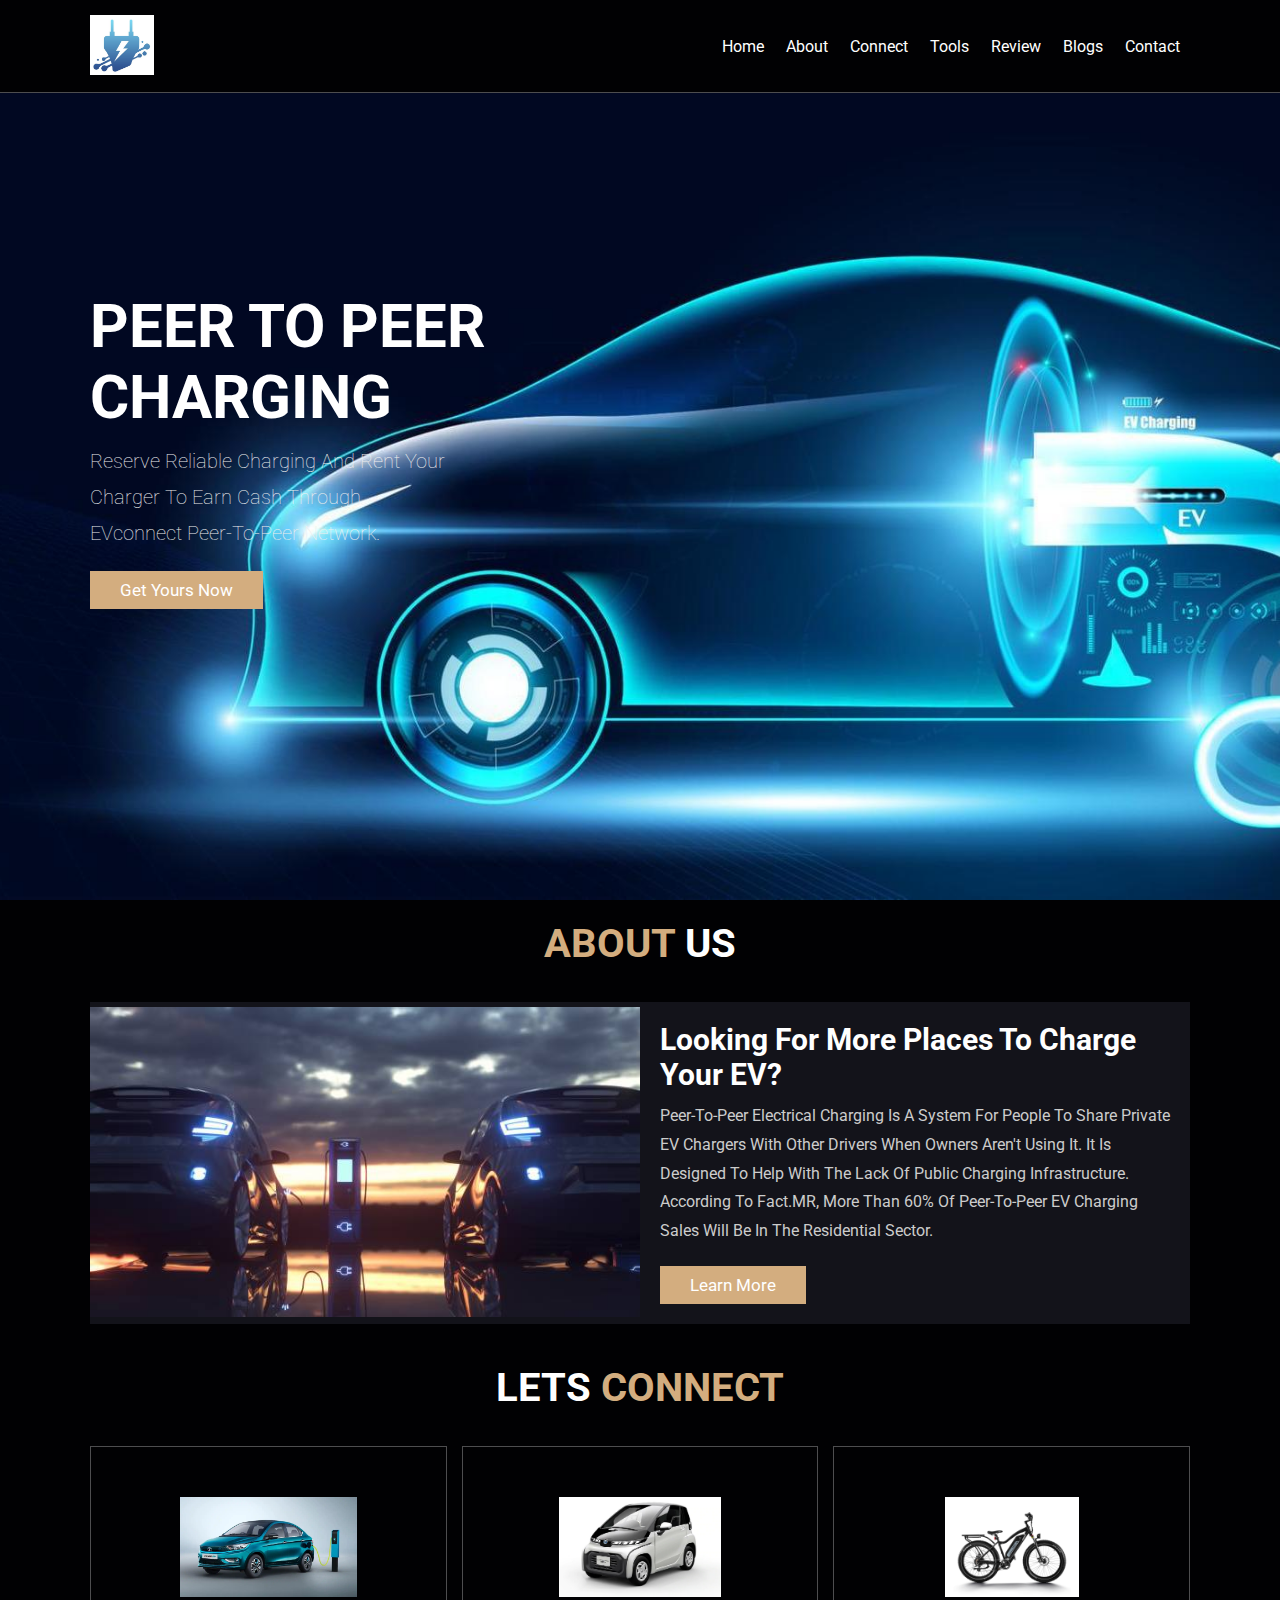
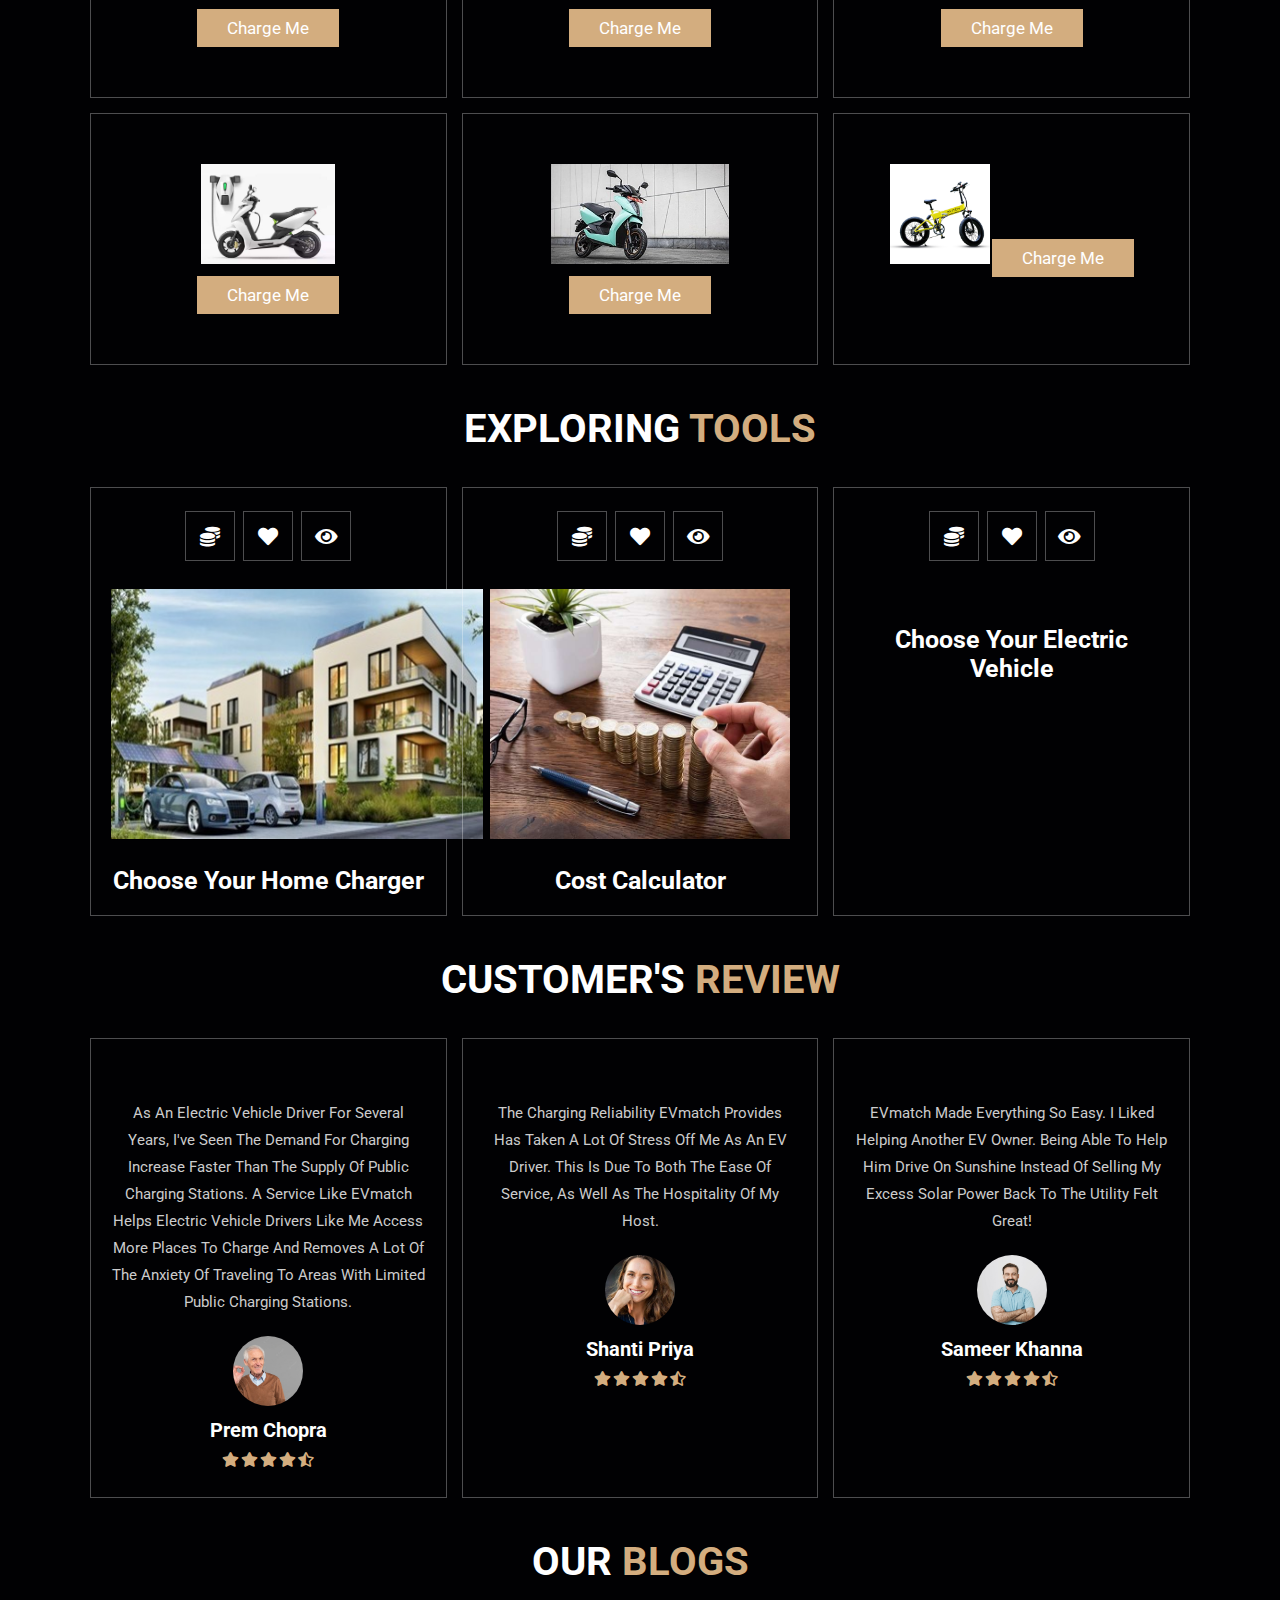
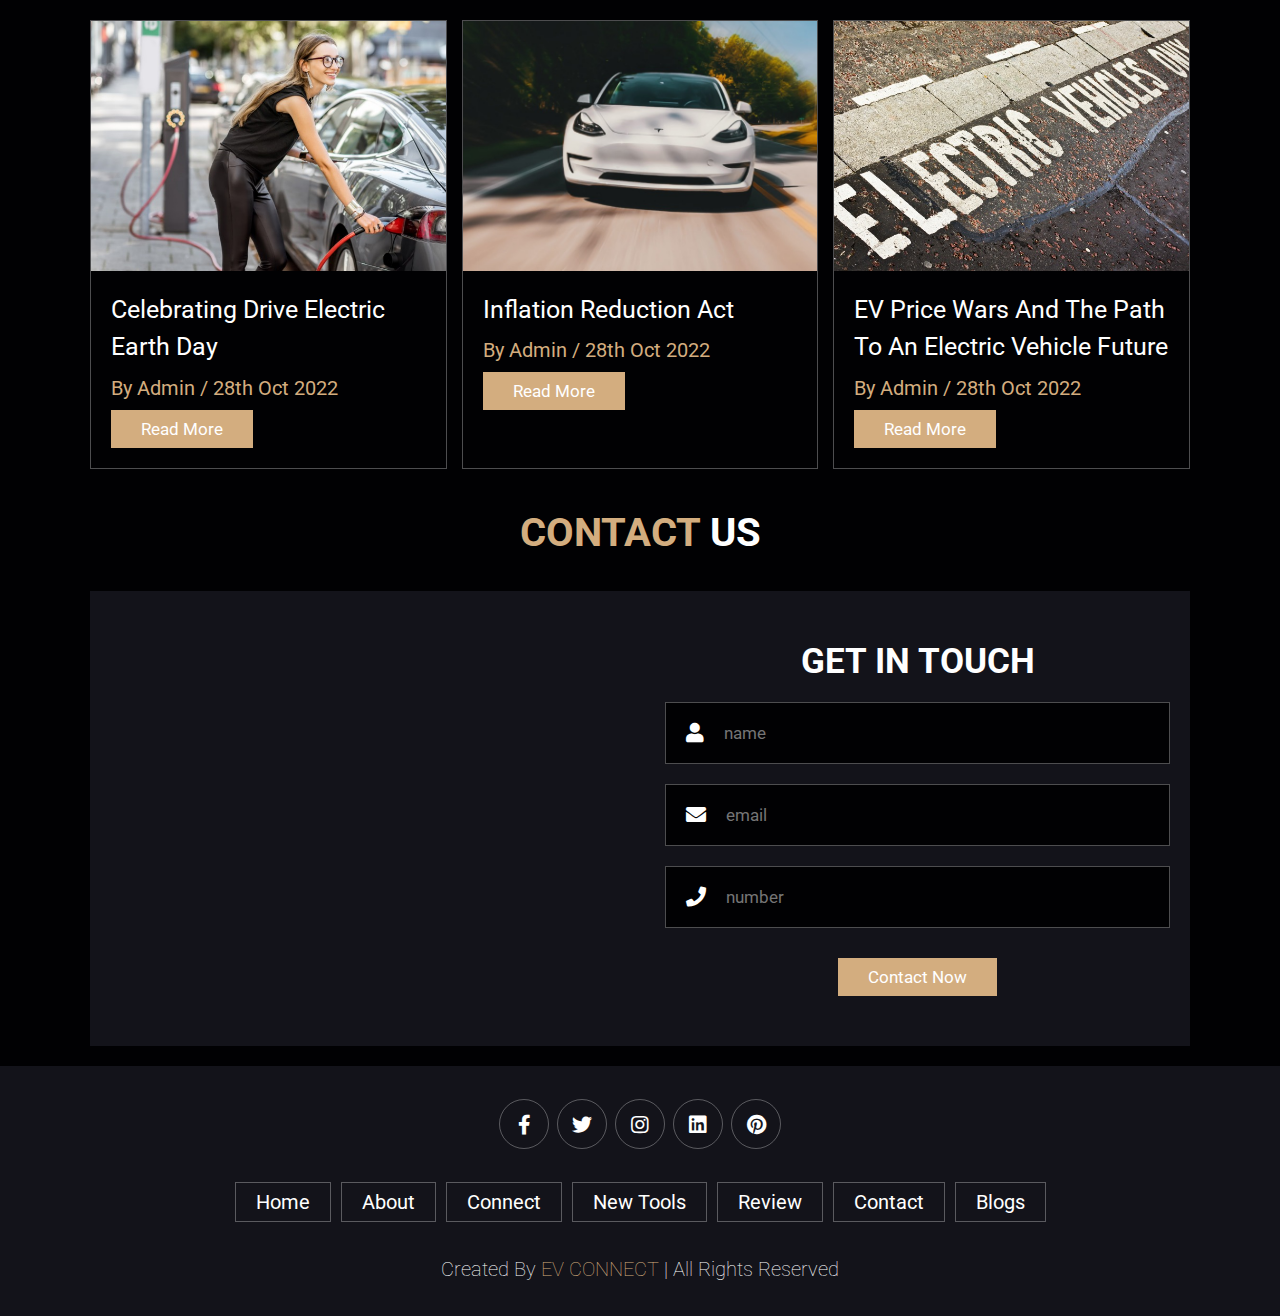
==== index.html @ 40c4257d "Add files via upload" ====
<!DOCTYPE html>
<html lang="en">
<head>
    <meta charset="UTF-8">
    <meta http-equiv="X-UA-Compatible" content="IE=edge">
    <meta name="viewport" content="width=device-width, initial-scale=1.0">
    <title>A website on EV</title>

    <!-- font awesome cdn link  -->
    <link rel="stylesheet" href="https://cdnjs.cloudflare.com/ajax/libs/font-awesome/5.15.4/css/all.min.css">

    <!-- custom css file link  -->
    <link rel="stylesheet" href="./hello.css">

</head>
<body>
    
<!-- header section starts  -->

<header class="header">

    <a href="#" class="logo">
        <img src="./photoeee/loogo.png" alt="">
    </a>

    <nav class="navbar">
        <a href="#home">home</a>
        <a href="#about">about</a>
        <a href="#connect">connect</a>
        <a href="#tools">tools</a>
        <a href="#review">review</a>
        <a href="#blogs">blogs</a>
        <a href="#contact">contact</a>
        
    </nav>

    <!--<div class="icons">
        <div class="fas fa-search" id="search-btn"></div>
        <div class="fas fa-coins" id="cart-btn"></div>
        <div class="fas fa-bars" id="menu-btn"></div>
    </div>-->

    <div class="search-form">
        <input type="search" id="search-box" placeholder="search here...">
        <label for="search-box" class="fas fa-search"></label>
    </div>

    <div class="cart-items-container">
        <div class="cart-item">
            <span class="fas fa-times"></span>
            <img src="./photoeee/bitc.jpeg" alt="">
            <div class="content">
                <h3>bitcoin</h3>
                
            </div>
        </div>
        <div class="cart-item">
            <span class="fas fa-times"></span>
            <img src="./photoeee/eth.jpg" alt="">
            <div class="content">
                <h3>ethereum</h3>
               
            </div>
        </div>
        
        <a href="#" class="btn">checkout now</a>
    </div>

</header>

<!-- header section ends -->

<!-- home section starts  -->

<section class="home" id="home">

    <div class="content">
        <h3>Peer to Peer Charging</h3>
        <p>Reserve reliable charging and rent your <br> charger to earn cash through </br> EVconnect peer-to-peer network. </p>
        <a href="#" class="btn">get yours now</a>
    </div>

</section>

<!-- home section ends -->

<!-- about section starts  -->

<section class="about" id="about">

    <h1 class="heading"> <span>about</span> us </h1>

    <div class="row">

        <div class="image">
            <img src="./photoeee/RRSS.jpg" alt="">
        </div>

        <div class="content">
            <h3>Looking for more places to charge your EV? </h3>
            <p>Peer-to-peer electrical charging is a system for people to share private EV chargers with other drivers when owners aren't using it. It is designed to help with the lack of public charging infrastructure. According to Fact.MR, more than 60% of peer-to-peer EV charging sales will be in the residential sector.</p>
            <a href="#" class="btn">learn more</a>
        </div>

    </div>

</section>

<!-- about section ends -->

<!-- menu section starts  -->

<section class="menu" id="menu">

    <h1 class="heading"> lets <span>connect</span> </h1>

    <div class="box-container">

        <div class="box">
            <img src="./photoeee/carr1.jpeg" alt="">
            
            <!--target = "_blank"-->
            <a href="https://goo.gl/maps/BKyL1pz9W5QGH9pNA" target = "_blank" class="btn">Charge Me</a>
        </div>

        <div class="box">
            <img src="./photoeee/carr2.jpeg" alt="">
            
           
            <a href="https://goo.gl/maps/BKyL1pz9W5QGH9pNA" target = "_blank" class="btn">Charge Me</a>
        </div>

        <div class="box">
            <img src="./photoeee/evcyc.jpeg"  alt="">
            
            
            <a href="https://goo.gl/maps/BKyL1pz9W5QGH9pNA" target = "_blank" class="btn">Charge Me</a>
        </div>

        <div class="box">
            <img src="./photoeee/scoo1.jpeg" alt="">
            
            
            <a href="https://goo.gl/maps/BKyL1pz9W5QGH9pNA" target = "_blank" class="btn">Charge Me</a>
        </div>

        <div class="box">
            <img src="./photoeee/scoo2.jpeg" alt="">
            
            
            <a href="https://goo.gl/maps/BKyL1pz9W5QGH9pNA" target = "_blank" class="btn">Charge Me</a>
        </div>

        <div class="box">
            <img src="./photoeee/cyc2.jpeg" alt="">
            
            
            <a href="https://goo.gl/maps/BKyL1pz9W5QGH9pNA" target = "_blank" class="btn">Charge Me</a>
        </div>

    </div>

</section>

<!-- menu section ends -->

<section class="products" id="products">

    <h1 class="heading"> Exploring <span>Tools</span> </h1>

    <div class="box-container">

        <div class="box">
            <div class="icons">
                <a href="#" class="fas fa-coins"></a>
                <a href="#" class="fas fa-heart"></a>
                <a href="#" class="fas fa-eye"></a>
            </div>
            <div class="image">
                <img src="./photoeee/hou2.jpeg" alt="">
            </div>
            <div class="content">
                <h3>Choose your home charger</h3>
                
               
            </div>
        </div>

        <div class="box">
            <div class="icons">
                <a href="#" class="fas fa-coins"></a>
                <a href="#" class="fas fa-heart"></a>
                <a href="#" class="fas fa-eye"></a>
            </div>
            <div class="image">
                <img src="./photoeee/pp2.jpeg" alt="">
            </div>
            <div class="content">
                <h3>Cost Calculator</h3>
                
               
            </div>
        </div>

        <div class="box">
            <div class="icons">
                <a href="#" class="fas fa-coins"></a>
                <a href="#" class="fas fa-heart"></a>
                <a href="https://ev-database.org/#sort:path~type~order=.rank~number~desc|range-slider-range:prev~next=0~1200|range-slider-acceleration:prev~next=2~23|range-slider-topspeed:prev~next=110~350|range-slider-battery:prev~next=10~200|range-slider-towweight:prev~next=0~2500|range-slider-fastcharge:prev~next=0~1500|paging:currentPage=0|paging:number=9" target="_blank" class="fas fa-eye"></a>
            </div>
            <div class="image">
                <img src="./photoeee/cc.jpg" alt="">
            </div>
            <div class="content">
                <h3>Choose your Electric Vehicle</h3>
                
               
            </div>
        </div>

    </div>

</section>

<!-- review section starts  -->

<section class="review" id="review">

    <h1 class="heading"> customer's <span>review</span> </h1>

    <div class="box-container">

        <div class="box">
            <img src="./photoeee/quote-img.png" alt="" class="quote">
            <p>As an electric vehicle driver for several years, I've seen the demand for charging increase faster than the supply of public charging stations. A service like EVmatch helps electric vehicle drivers like me access more places to charge and removes a lot of the anxiety of traveling to areas with limited public charging stations.</p>
            <img src="./photoeee/old.jpeg" class="user" alt="">
            <h3>Prem Chopra</h3>
            <div class="stars">
                <i class="fas fa-star"></i>
                <i class="fas fa-star"></i>
                <i class="fas fa-star"></i>
                <i class="fas fa-star"></i>
                <i class="fas fa-star-half-alt"></i>
            </div>
        </div>

        <div class="box">
            <img src="./photoeee/quote-img.png" alt="" class="quote">
            <p>The charging reliability EVmatch provides has taken a lot of stress off me as an EV driver. This is due to both the ease of service, as well as the hospitality of my host.</p>
            <img src="./photoeee/woman.jpeg" class="user" alt="">
            <h3>Shanti Priya</h3>
            <div class="stars">
                <i class="fas fa-star"></i>
                <i class="fas fa-star"></i>
                <i class="fas fa-star"></i>
                <i class="fas fa-star"></i>
                <i class="fas fa-star-half-alt"></i>
            </div>
        </div>
        
        <div class="box">
            <img src="./photoeee/quote-img.png" alt="" class="quote">
            <p>EVmatch made everything so easy. I liked helping another EV owner. Being able to help him drive on sunshine instead of selling my excess solar power back to the utility felt great!</p>
            <img src="./photoeee/man.jpeg" class="user" alt="">
            <h3>Sameer Khanna</h3>
            <div class="stars">
                <i class="fas fa-star"></i>
                <i class="fas fa-star"></i>
                <i class="fas fa-star"></i>
                <i class="fas fa-star"></i>
                <i class="fas fa-star-half-alt"></i>
            </div>
        </div>

    </div>

</section>

<!-- review section ends -->

<!-- blogs section starts  -->

<section class="blogs" id="blogs">

    <h1 class="heading"> our <span>blogs</span> </h1>

    <div class="box-container">

        <div class="box">
            <div class="image">
                <img src="./photoeee/dd.jpeg" alt="">
            </div>
            <div class="content">
                <a href="#" class="title">Celebrating Drive Electric Earth Day</a>
                <span>by admin / 28th Oct 2022</span>
               
                <a href="" target="_blank" class="btn">read more</a>
            </div>
        </div>

        <div class="box">
            <div class="image">
                <img src="./photoeee/carr3.jpeg" alt="">
            </div>
            <div class="content">
                <a href="#" class="title">Inflation Reduction Act</a>
                <span>by admin / 28th Oct 2022</span>
                
                <a href="#" class="btn">read more</a>
            </div>
        </div>

        <div class="box">
            <div class="image">
                <img src="./photoeee/ry.jpeg" alt="">
            </div>
            <div class="content">
                <a href="#" class="title">EV Price Wars and the Path to an Electric Vehicle Future</a>
                <span>by admin / 28th Oct 2022</span>
                
                <a href="https://www.fleeteurope.com/en/new-energies/europe/features/ev-price-war-china-winning-europe-and-us-losing?a=FJA05&t%5B0%5D=JATO%20Dynamics&t%5B1%5D=EVs&curl=1" target="_blank"  class="btn">read more</a>
            </div>
        </div>

    </div>

</section>

<!-- blogs section ends -->

<!-- contact section starts  -->

<section class="contact" id="contact">

    <h1 class="heading"> <span>contact</span> us </h1>

    <div class="row">

        <iframe class="map" src="https://www.google.com/maps/embed?pb=!1m18!1m12!1m3!1d30153.788252261566!2d72.82321484621745!3d19.141690214227783!2m3!1f0!2f0!3f0!3m2!1i1024!2i768!4f13.1!3m3!1m2!1s0x3be7b63aceef0c69%3A0x2aa80cf2287dfa3b!2sJogeshwari%20West%2C%20Mumbai%2C%20Maharashtra%20400047!5e0!3m2!1sen!2sin!4v1629452077891!5m2!1sen!2sin" allowfullscreen="" loading="lazy"></iframe>

        <form action="https://formspree.io/f/xoqbbqvn" method="POST">
            <h3>get in touch</h3>
            <div class="inputBox">
                <span class="fas fa-user"></span>
                <input type="text" name="name" placeholder="name">
            </div>
            <div class="inputBox">
                <span class="fas fa-envelope"></span>
                <input type="email" name="email" placeholder="email">
            </div>
            <div class="inputBox">
                <span class="fas fa-phone"></span>
                <input type="number" name="number" placeholder="number">
            </div>
            <input type="submit" value="contact now" class="btn">
        </form>

    </div>

</section>

<!-- contact section ends -->



<!-- footer section starts  -->

<section class="footer">

    <div class="share">
        <a href="#" class="fab fa-facebook-f"></a>
        <a href="#" class="fab fa-twitter"></a>
        <a href="#" class="fab fa-instagram"></a>
        <a href="#" class="fab fa-linkedin"></a>
        <a href="#" class="fab fa-pinterest"></a>
    </div>

    <div class="links">
        <a href="#">home</a>
        <a href="#">about</a>
        <a href="#">connect</a>
        <a href="#">new tools</a>
        <a href="#">review</a>
        <a href="#">contact</a>
        <a href="#">blogs</a>
    </div>

    <div class="credit">created by <span>EV CONNECT</span> | all rights reserved</div>

</section>

<!-- footer section ends -->

















<!-- custom js file link  -->
<script src="./script.js"></script>

</body>
</html>
---- hello.css ----
@import url('https://fonts.googleapis.com/css2?family=Roboto:wght@100;300;400;500;700&display=swap');

:root{
    --main-color:#d3ad7f;
    --black:#13131a;
    --bg:#010103;
    --border:.1rem solid rgba(255,255,255,.3);
}

*{
    font-family: 'Roboto', sans-serif;
    margin:0; padding:0;
    box-sizing: border-box;
    outline: none; border:none;
    text-decoration: none;
    text-transform: capitalize;
    transition: .2s linear;
}

html{
    font-size: 62.5%;
    overflow-x: hidden;
    scroll-padding-top: 9rem;
    scroll-behavior: smooth;
}

html::-webkit-scrollbar{
    width: .8rem;
}

html::-webkit-scrollbar-track{
    background: transparent;
}

html::-webkit-scrollbar-thumb{
    background: #fff;
    border-radius: 5rem;
}

body{
    background: var(--bg);
}

section{
    padding:2rem 7%;
}

.heading{
    text-align: center;
    color:#fff;
    text-transform: uppercase;
    padding-bottom: 3.5rem;
    font-size: 4rem;
}

.heading span{
    color:var(--main-color);
    text-transform: uppercase;
}

.btn{
    margin-top: 1rem;
    display: inline-block;
    padding:.9rem 3rem;
    font-size: 1.7rem;
    color:#fff;
    background: var(--main-color);
    cursor: pointer;
}

.btn:hover{
    letter-spacing: .2rem;
}

.header{
    background: var(--bg);
    display: flex;
    align-items: center;
    justify-content: space-between;
    padding:1.5rem 7%;
    border-bottom: var(--border);
    position: fixed;
    top:0; left: 0; right: 0;
    z-index: 1000;
}

.header .logo img{
    height: 6rem;
}

.header .navbar a{
    margin:0 1rem;
    font-size: 1.6rem;
    color:#fff;
}

.header .navbar a:hover{
    color:var(--main-color);
    border-bottom: .1rem solid var(--main-color);
    padding-bottom: .5rem;
}

.header .icons div{
    color:#fff;
    cursor: pointer;
    font-size: 2.5rem;
    margin-left: 2rem;
}

.header .icons div:hover{
    color:var(--main-color);
}

#menu-btn{
    display: none;
}

.header .search-form{
    position: absolute;
    top:115%; right: 7%;
    background: #fff;
    width: 50rem;
    height: 5rem;
    display: flex;
    align-items: center;
    transform: scaleY(0);
    transform-origin: top;
}

.header .search-form.active{
    transform: scaleY(1);
}

.header .search-form input{
    height: 100%;
    width: 100%;
    font-size: 1.6rem;
    color:var(--black);
    padding:1rem;
    text-transform: none;
}

.header .search-form label{
    cursor: pointer;
    font-size: 2.2rem;
    margin-right: 1.5rem;
    color:var(--black);
}

.header .search-form label:hover{
    color:var(--main-color);
}

.header .cart-items-container{
    position: absolute;
    top:100%; right: -100%;
    height: calc(100vh - 9.5rem);
    width: 35rem;
    background: #fff;
    padding:0 1.5rem;
}

.header .cart-items-container.active{
    right: 0;
}

.header .cart-items-container .cart-item{
    position: relative;
    margin:2rem 0;
    display: flex;
    align-items: center;
    gap:1.5rem;
}

.header .cart-items-container .cart-item .fa-times{
    position: absolute;
    top:1rem; right: 1rem;
    font-size: 2rem;
    cursor: pointer;
    color: var(--black);
}

.header .cart-items-container .cart-item .fa-times:hover{
    color:var(--main-color);
}

.header .cart-items-container .cart-item img{
    height: 7rem;
}

.header .cart-items-container .cart-item .content h3{
    font-size: 2rem;
    color:var(--black);
    padding-bottom: .5rem;
}

.header .cart-items-container .cart-item .content .price{
    font-size: 1.5rem;
    color:var(--main-color);
}

.header .cart-items-container .btn{
    width: 100%;
    text-align: center;
}

.home{
    min-height: 100vh;
    display: flex;
    align-items: center;
    background:url(./photoeee/v.jpg) no-repeat;
    background-size: cover;
    background-position: center;
}

.home .content{
    max-width: 60rem;
}

.home .content h3{
    font-size: 6rem;
    text-transform: uppercase;
    color:#fff;
}

.home .content p{
    font-size: 2rem;
    font-weight: lighter;
    line-height: 1.8;
    padding:1rem 0;
    color:#eee;
}

.about .row{
    display: flex;
    align-items: center;
    background:var(--black);
    flex-wrap: wrap;
}

.about .row .image{
    flex:1 1 45rem;
}

.about .row .image img{
    width: 100%;
}
.about .row .content{
    flex:1 1 45rem;
    padding:2rem;
}

.about .row .content h3{
    font-size: 3rem;
    color:#fff;
}

.about .row .content p{
    font-size: 1.6rem;
    color:#ccc;
    padding:1rem 0;
    line-height: 1.8;
}

.menu .box-container{
    display: grid;
    grid-template-columns: repeat(auto-fit, minmax(30rem, 1fr));
    gap:1.5rem;
}

.menu .box-container .box{
    padding:5rem;
    text-align: center;
    border:var(--border);    
}

.menu .box-container .box img{
    height: 10rem;
}

.menu .box-container .box h3{
    color: #fff;
    font-size: 2rem;
    padding:1rem 0;
}

.menu .box-container .box .price{
    color: #fff;
    font-size: 2.5rem;
    padding:.5rem 0;
}

.menu .box-container .box .price span{
    font-size: 1.5rem;
    text-decoration: line-through;
    font-weight: lighter;
}

.menu .box-container .box:hover{
    background:#fff;
}

.menu .box-container .box:hover > *{
    color:var(--black);
}

.products .box-container{
    display: grid;
    grid-template-columns: repeat(auto-fit, minmax(30rem, 1fr));
    gap:1.5rem;
}

.products .box-container .box{
    text-align: center;
    border:var(--border);
    padding: 2rem;
}

.products .box-container .box .icons a{
    height: 5rem;
    width: 5rem;
    line-height: 5rem;
    font-size: 2rem;
    border:var(--border);
    color:#fff;
    margin:.3rem;
}

.products .box-container .box .icons a:hover{
    background:var(--main-color);
}

.products .box-container .box .image{
    padding: 2.5rem 0;
}

.products .box-container .box .image img{
    height: 25rem;
}

.products .box-container .box .content h3{
    color:#fff;
    font-size: 2.5rem;
}

.products .box-container .box .content .stars{
    padding: 1.5rem;
}

.products .box-container .box .content .stars i{
    font-size: 1.7rem;
    color: var(--main-color);
}

.products .box-container .box .content .price{
    color:#fff;
    font-size: 2.5rem;
}

.products .box-container .box .content .price span{
    text-decoration: line-through;
    font-weight: lighter;
    font-size: 1.5rem;
}

.review .box-container{
    display: grid;
    grid-template-columns: repeat(auto-fit, minmax(30rem, 1fr));
    gap:1.5rem;
}

.review .box-container .box{
    border:var(--border);
    text-align: center;
    padding:3rem 2rem;
}

.review .box-container .box p{
    font-size: 1.5rem;
    line-height: 1.8;
    color:#ccc;
    padding:2rem 0;
}

.review .box-container .box .user{
    height: 7rem;
    width: 7rem;
    border-radius: 50%;
    object-fit: cover;
}

.review .box-container .box h3{
    padding:1rem 0;
    font-size: 2rem;
    color:#fff;
}

.review .box-container .box .stars i{
    font-size: 1.5rem;
    color:var(--main-color);
}

.contact .row{
    display: flex;
    background:var(--black);
    flex-wrap: wrap;
    gap:1rem;
}

.contact .row .map{
    flex:1 1 45rem;
    width: 100%;
    object-fit: cover;
}

.contact .row form{
    flex:1 1 45rem;
    padding:5rem 2rem;
    text-align: center;
}

.contact .row form h3{
    text-transform: uppercase;
    font-size: 3.5rem;
    color:#fff;
}

.contact .row form .inputBox{
    display: flex;
    align-items: center;
    margin-top: 2rem;
    margin-bottom: 2rem;
    background:var(--bg);
    border:var(--border);
}

.contact .row form .inputBox span{
    color:#fff;
    font-size: 2rem;
    padding-left: 2rem;
}

.contact .row form .inputBox input{
    width: 100%;
    padding:2rem;
    font-size: 1.7rem;
    color:#fff;
    text-transform: none;
    background:none;
}

.blogs .box-container{
    display: grid;
    grid-template-columns: repeat(auto-fit, minmax(30rem, 1fr));
    gap:1.5rem;
}

.blogs .box-container .box{
    border:var(--border);    
}

.blogs .box-container .box .image{
    height: 25rem;
    overflow:hidden;
    width: 100%;
}

.blogs .box-container .box .image img{
    height: 100%;
    object-fit: cover;
    width: 100%;
}

.blogs .box-container .box:hover .image img{
    transform: scale(1.2);
}

.blogs .box-container .box .content{
    padding:2rem;
}

.blogs .box-container .box .content .title{
    font-size: 2.5rem;
    line-height: 1.5;
    color:#fff;
}

.blogs .box-container .box .content .title:hover{
    color:var(--main-color);
}

.blogs .box-container .box .content span{
    color:var(--main-color);
    display: block;
    padding-top: 1rem;
    font-size: 2rem;
}

.blogs .box-container .box .content p{
    font-size: 1.6rem;
    line-height: 1.8;
    color:#ccc;
    padding:1rem 0;
}

.footer{
    background:var(--black);
    text-align: center;
}

.footer .share{
    padding:1rem 0;
}

.footer .share a{
    height: 5rem;
    width: 5rem;
    line-height: 5rem;
    font-size: 2rem;
    color:#fff;
    border:var(--border);
    margin:.3rem;
    border-radius: 50%;
}

.footer .share a:hover{
    background-color: var(--main-color);
}

.footer .links{
    display: flex;
    justify-content: center;
    flex-wrap: wrap;
    padding:2rem 0;
    gap:1rem;
}

.footer .links a{
    padding:.7rem 2rem;
    color:#fff;
    border:var(--border);
    font-size: 2rem;
}

.footer .links a:hover{
    background:var(--main-color);
}

.footer .credit{
    font-size: 2rem;
    color:#fff;
    font-weight: lighter;
    padding:1.5rem;
}

.footer .credit span{
    color:var(--main-color);
}













/* media queries  */
@media (max-width:991px){

    html{
        font-size: 55%;
    }

    .header{
        padding:1.5rem 2rem;
    }

    section{
        padding:2rem;
    }

}

@media (max-width:768px){

    #menu-btn{
        display: inline-block;
    }

    .header .navbar{
        position: absolute;
        top:100%; right: -100%;
        background: #fff;
        width: 30rem;
        height: calc(100vh - 9.5rem);
    }

    .header .navbar.active{
        right:0;
    }

    .header .navbar a{
        color:var(--black);
        display: block;
        margin:1.5rem;
        padding:.5rem;
        font-size: 2rem;
    }

    .header .search-form{
        width: 90%;
        right: 2rem;
    }

    .home{
        background-position: left;
        justify-content: center;
        text-align: center;
    }

    .home .content h3{
        font-size: 4.5rem;
    }

    .home .content p{
        font-size: 1.5rem;
    }

}

@media (max-width:450px){

    html{
        font-size: 50%;
    }

}
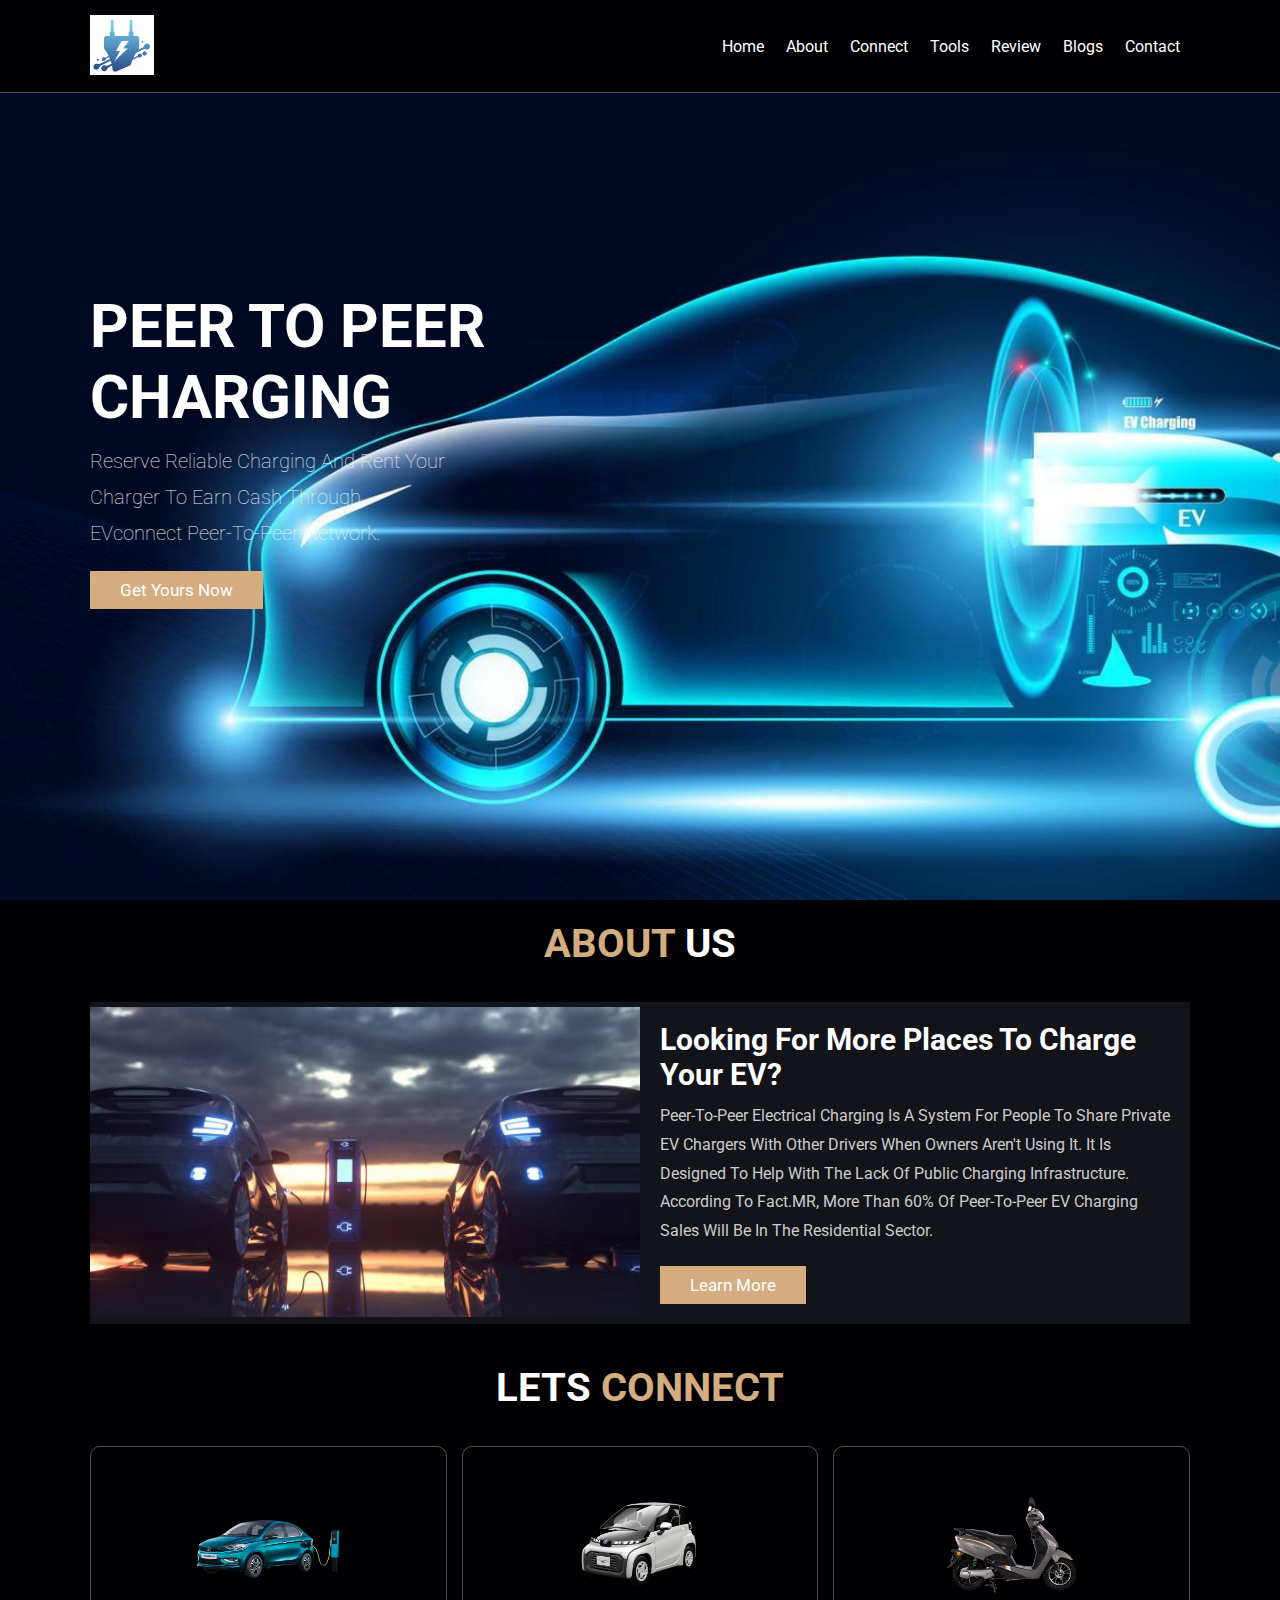
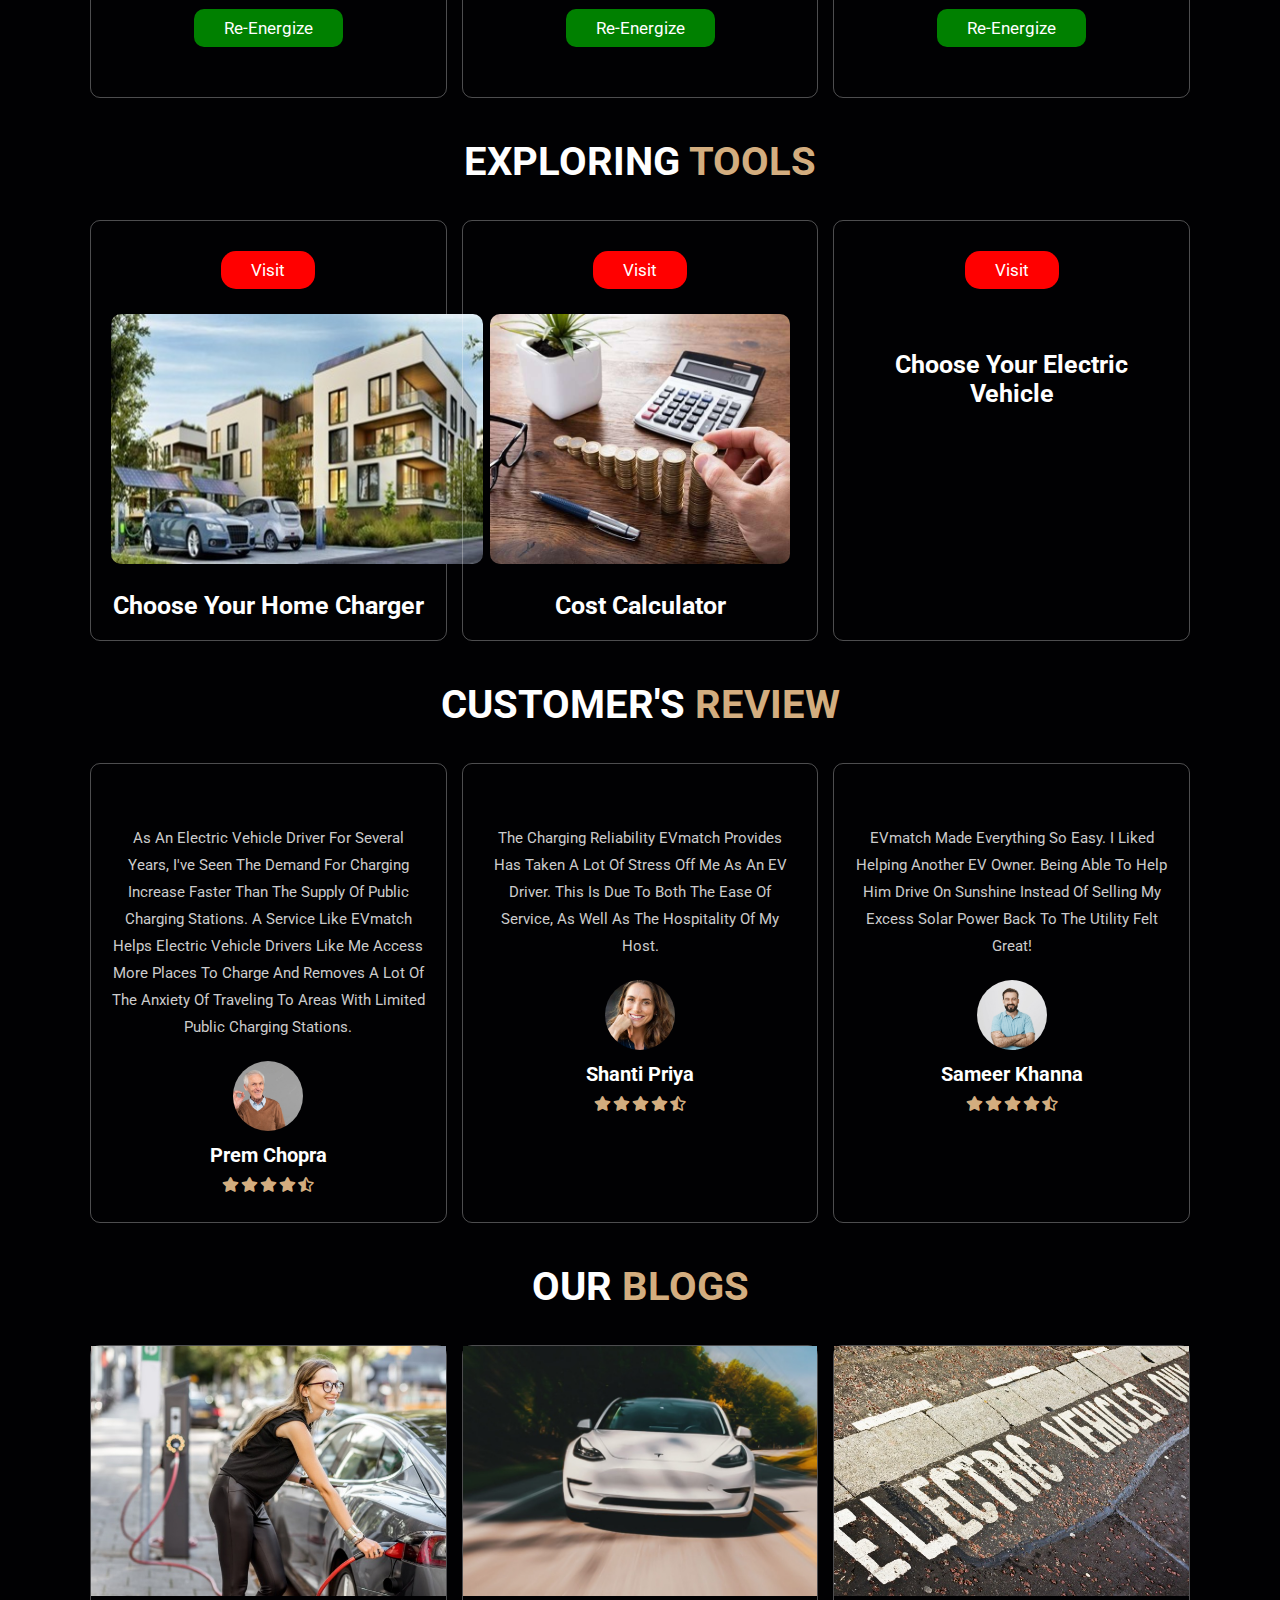
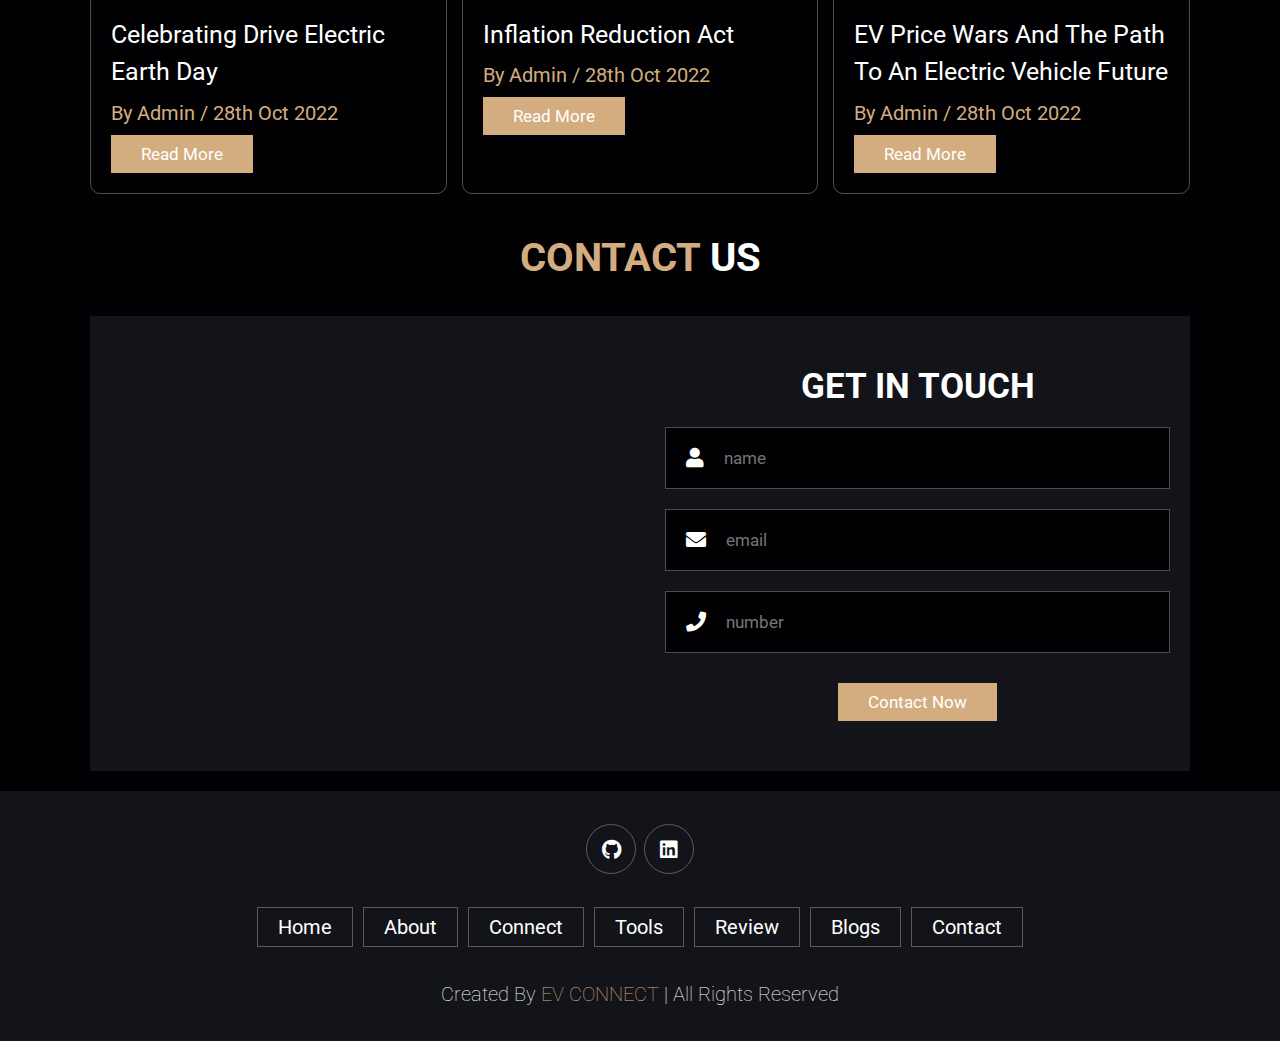
==== commit 1139f4be: "Add files via upload" ====
--- a/index.html
+++ b/index.html
@@ -26,8 +26,8 @@
     <nav class="navbar">
         <a href="#home">home</a>
         <a href="#about">about</a>
-        <a href="#connect">connect</a>
-        <a href="#tools">tools</a>
+        <a href="#menu">connect</a>
+        <a href="#products">tools</a>
         <a href="#review">review</a>
         <a href="#blogs">blogs</a>
         <a href="#contact">contact</a>
@@ -117,46 +117,29 @@
     <div class="box-container">
 
         <div class="box">
-            <img src="./photoeee/carr1.jpeg" alt="">
+            <img src="./photoeee/carr1.jpeg" alt="Car">
+            <br>
             
             <!--target = "_blank"-->
-            <a href="https://goo.gl/maps/BKyL1pz9W5QGH9pNA" target = "_blank" class="btn">Charge Me</a>
-        </div>
-
-        <div class="box">
-            <img src="./photoeee/carr2.jpeg" alt="">
-            
+            <a id="ren" href="https://goo.gl/maps/BKyL1pz9W5QGH9pNA" target = "_blank" class="btn">Re-Energize</a>
+        </div>
+
+        <div class="box">
+            <img src="./photoeee/carr2.jpeg" alt="Van">
+            <br>
            
-            <a href="https://goo.gl/maps/BKyL1pz9W5QGH9pNA" target = "_blank" class="btn">Charge Me</a>
-        </div>
-
-        <div class="box">
-            <img src="./photoeee/evcyc.jpeg"  alt="">
+            <a id="ren" href="https://goo.gl/maps/BKyL1pz9W5QGH9pNA" target = "_blank" class="btn">Re-Energize</a>
+        </div>
+
+        <div class="box">
+            <img src="./photoeee/evcyc.jpeg"  alt="Bike">
+            <br>
             
             
-            <a href="https://goo.gl/maps/BKyL1pz9W5QGH9pNA" target = "_blank" class="btn">Charge Me</a>
-        </div>
-
-        <div class="box">
-            <img src="./photoeee/scoo1.jpeg" alt="">
-            
-            
-            <a href="https://goo.gl/maps/BKyL1pz9W5QGH9pNA" target = "_blank" class="btn">Charge Me</a>
-        </div>
-
-        <div class="box">
-            <img src="./photoeee/scoo2.jpeg" alt="">
-            
-            
-            <a href="https://goo.gl/maps/BKyL1pz9W5QGH9pNA" target = "_blank" class="btn">Charge Me</a>
-        </div>
-
-        <div class="box">
-            <img src="./photoeee/cyc2.jpeg" alt="">
-            
-            
-            <a href="https://goo.gl/maps/BKyL1pz9W5QGH9pNA" target = "_blank" class="btn">Charge Me</a>
-        </div>
+            <a id="ren" href="https://goo.gl/maps/BKyL1pz9W5QGH9pNA" target = "_blank" class="btn">Re-Energize</a>
+        </div>
+
+        
 
     </div>
 
@@ -171,11 +154,7 @@
     <div class="box-container">
 
         <div class="box">
-            <div class="icons">
-                <a href="#" class="fas fa-coins"></a>
-                <a href="#" class="fas fa-heart"></a>
-                <a href="#" class="fas fa-eye"></a>
-            </div>
+            <a id="rex" href="https://goo.gl/maps/BKyL1pz9W5QGH9pNA" target = "_blank" class="btn">Visit</a>
             <div class="image">
                 <img src="./photoeee/hou2.jpeg" alt="">
             </div>
@@ -187,11 +166,7 @@
         </div>
 
         <div class="box">
-            <div class="icons">
-                <a href="#" class="fas fa-coins"></a>
-                <a href="#" class="fas fa-heart"></a>
-                <a href="#" class="fas fa-eye"></a>
-            </div>
+            <a id="rex" href="https://goo.gl/maps/BKyL1pz9W5QGH9pNA" target = "_blank" class="btn">Visit</a>
             <div class="image">
                 <img src="./photoeee/pp2.jpeg" alt="">
             </div>
@@ -203,11 +178,7 @@
         </div>
 
         <div class="box">
-            <div class="icons">
-                <a href="#" class="fas fa-coins"></a>
-                <a href="#" class="fas fa-heart"></a>
-                <a href="https://ev-database.org/#sort:path~type~order=.rank~number~desc|range-slider-range:prev~next=0~1200|range-slider-acceleration:prev~next=2~23|range-slider-topspeed:prev~next=110~350|range-slider-battery:prev~next=10~200|range-slider-towweight:prev~next=0~2500|range-slider-fastcharge:prev~next=0~1500|paging:currentPage=0|paging:number=9" target="_blank" class="fas fa-eye"></a>
-            </div>
+            <a id="rex" href="https://goo.gl/maps/BKyL1pz9W5QGH9pNA" target = "_blank" class="btn">Visit</a>
             <div class="image">
                 <img src="./photoeee/cc.jpg" alt="">
             </div>
@@ -368,21 +339,21 @@
 <section class="footer">
 
     <div class="share">
-        <a href="#" class="fab fa-facebook-f"></a>
-        <a href="#" class="fab fa-twitter"></a>
-        <a href="#" class="fab fa-instagram"></a>
-        <a href="#" class="fab fa-linkedin"></a>
-        <a href="#" class="fab fa-pinterest"></a>
+        <a href="https://www.github.com/Rishita42" class="fab fa-github"></a>      
+   
+        <a href="https://www.linkedin.com/in/rishitaghosh/" class="fab fa-linkedin"></a>
+       
     </div>
 
     <div class="links">
-        <a href="#">home</a>
-        <a href="#">about</a>
-        <a href="#">connect</a>
-        <a href="#">new tools</a>
-        <a href="#">review</a>
-        <a href="#">contact</a>
-        <a href="#">blogs</a>
+        <a href="#home">home</a>
+        <a href="#about">about</a>
+        <a href="#menu">connect</a>
+        <a href="#products">tools</a>
+        <a href="#review">review</a>
+        <a href="#blogs">blogs</a>
+        <a href="#contact">contact</a>
+        
     </div>
 
     <div class="credit">created by <span>EV CONNECT</span> | all rights reserved</div>
--- a/hello.css
+++ b/hello.css
@@ -304,6 +304,38 @@
     color:var(--black);
 }
 
+#ren
+{
+    background-color: green;
+    border-radius: 10px;
+}
+#ren:hover
+{
+    background-color: skyblue;
+    color:darkblue;
+    border-style: double;
+}
+#rex
+{
+    background-color: red;
+    border-radius: 15px;
+}
+#rex:hover
+{
+    background-color: rgb(229, 157, 14);
+    color:black;
+    border-style: double;
+}
+.box
+{
+    border-radius: 10px;
+}
+.box:hover
+{
+    border-style: double;
+    border-width: 15px;
+}
+
 .products .box-container{
     display: grid;
     grid-template-columns: repeat(auto-fit, minmax(30rem, 1fr));
@@ -332,10 +364,15 @@
 
 .products .box-container .box .image{
     padding: 2.5rem 0;
+    border-width: 20px;
+    border-color: aqua;
+    
 }
 
 .products .box-container .box .image img{
     height: 25rem;
+    border-radius: 10px;
+    
 }
 
 .products .box-container .box .content h3{
@@ -639,4 +676,5 @@
         font-size: 50%;
     }
 
-}+}
+
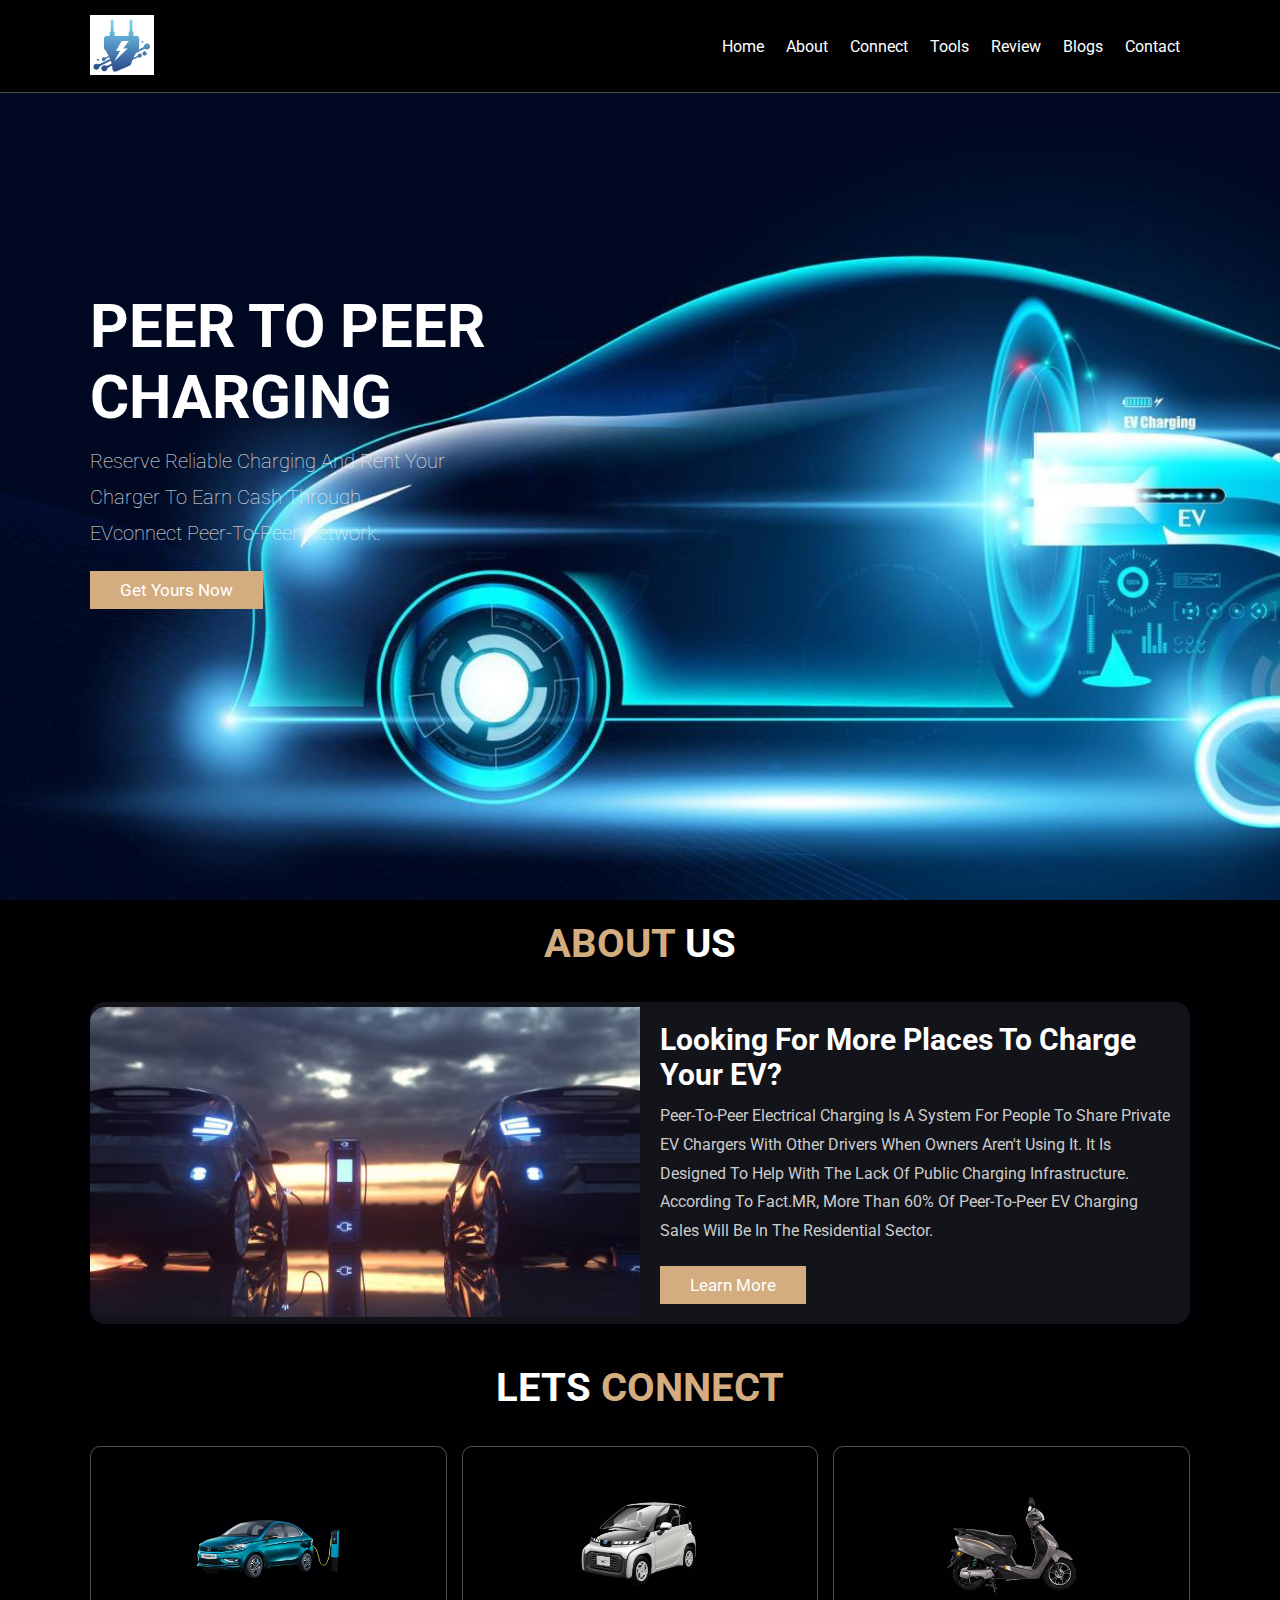
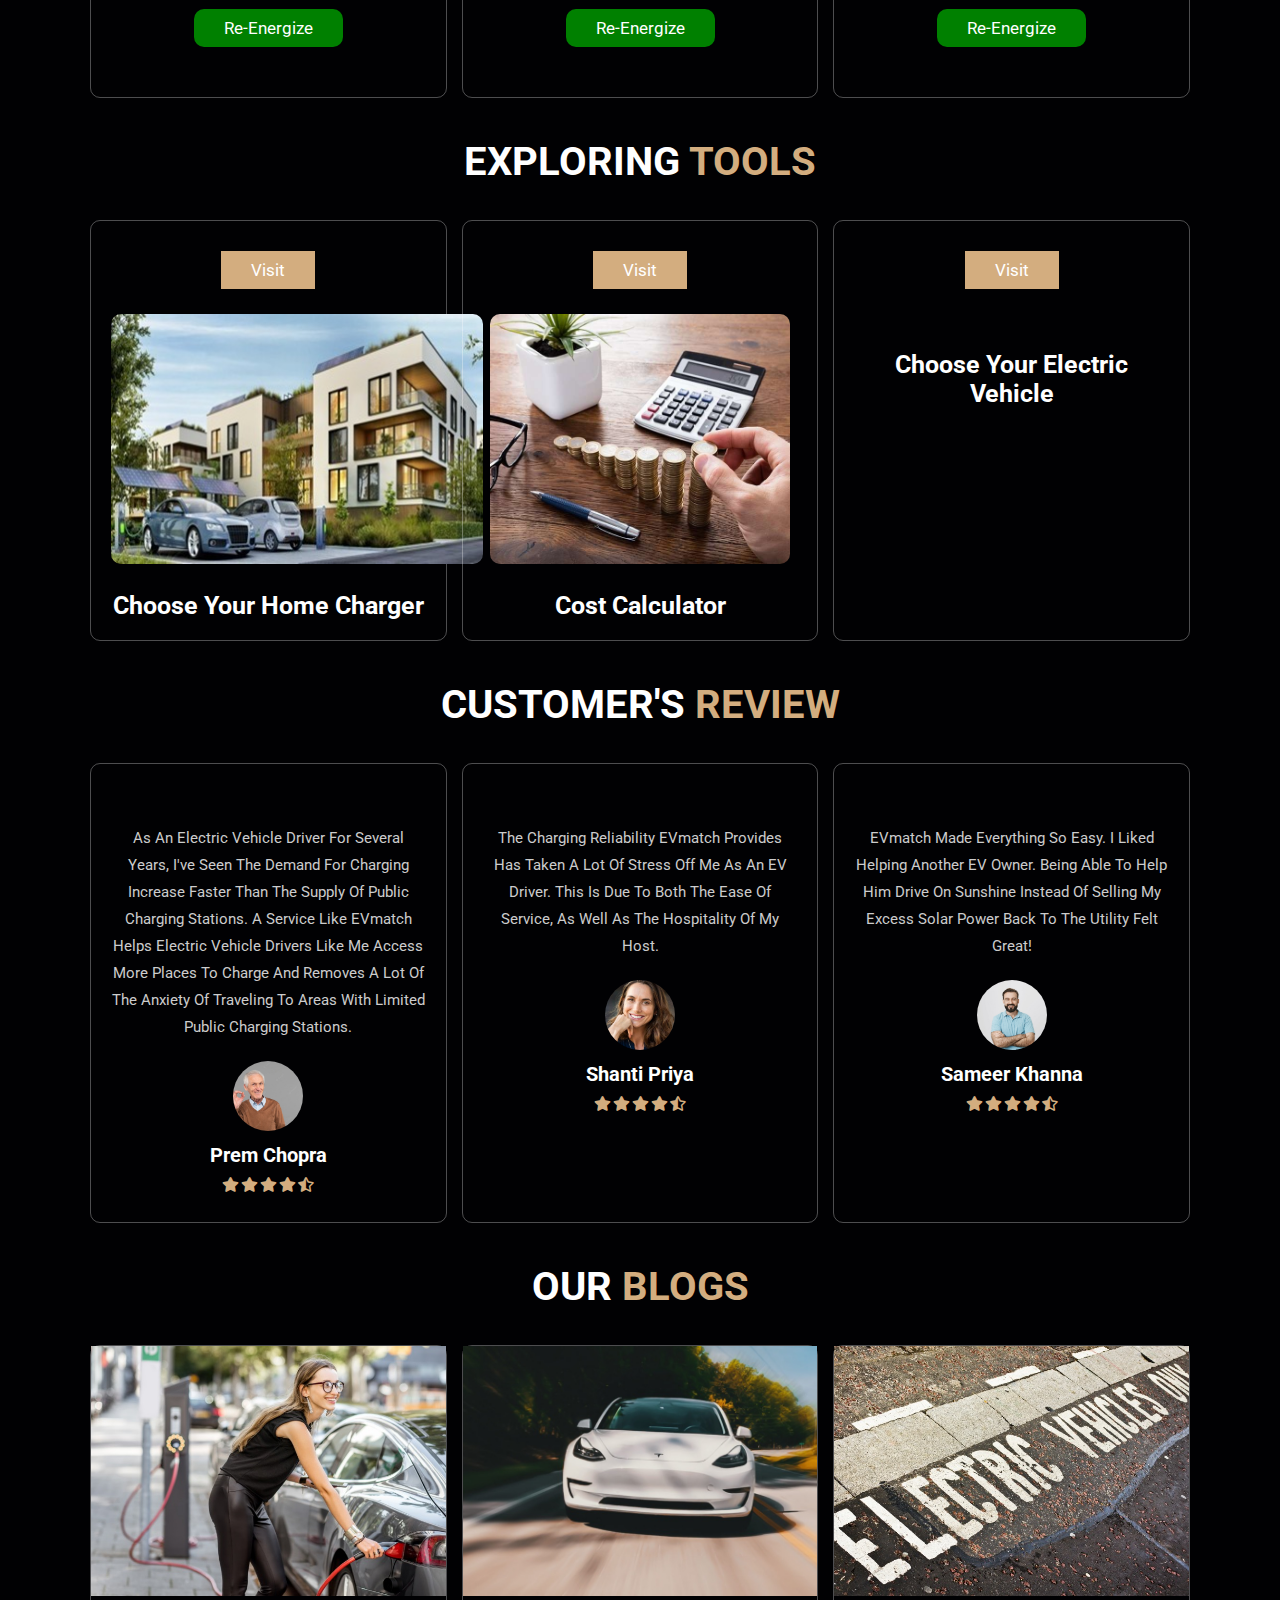
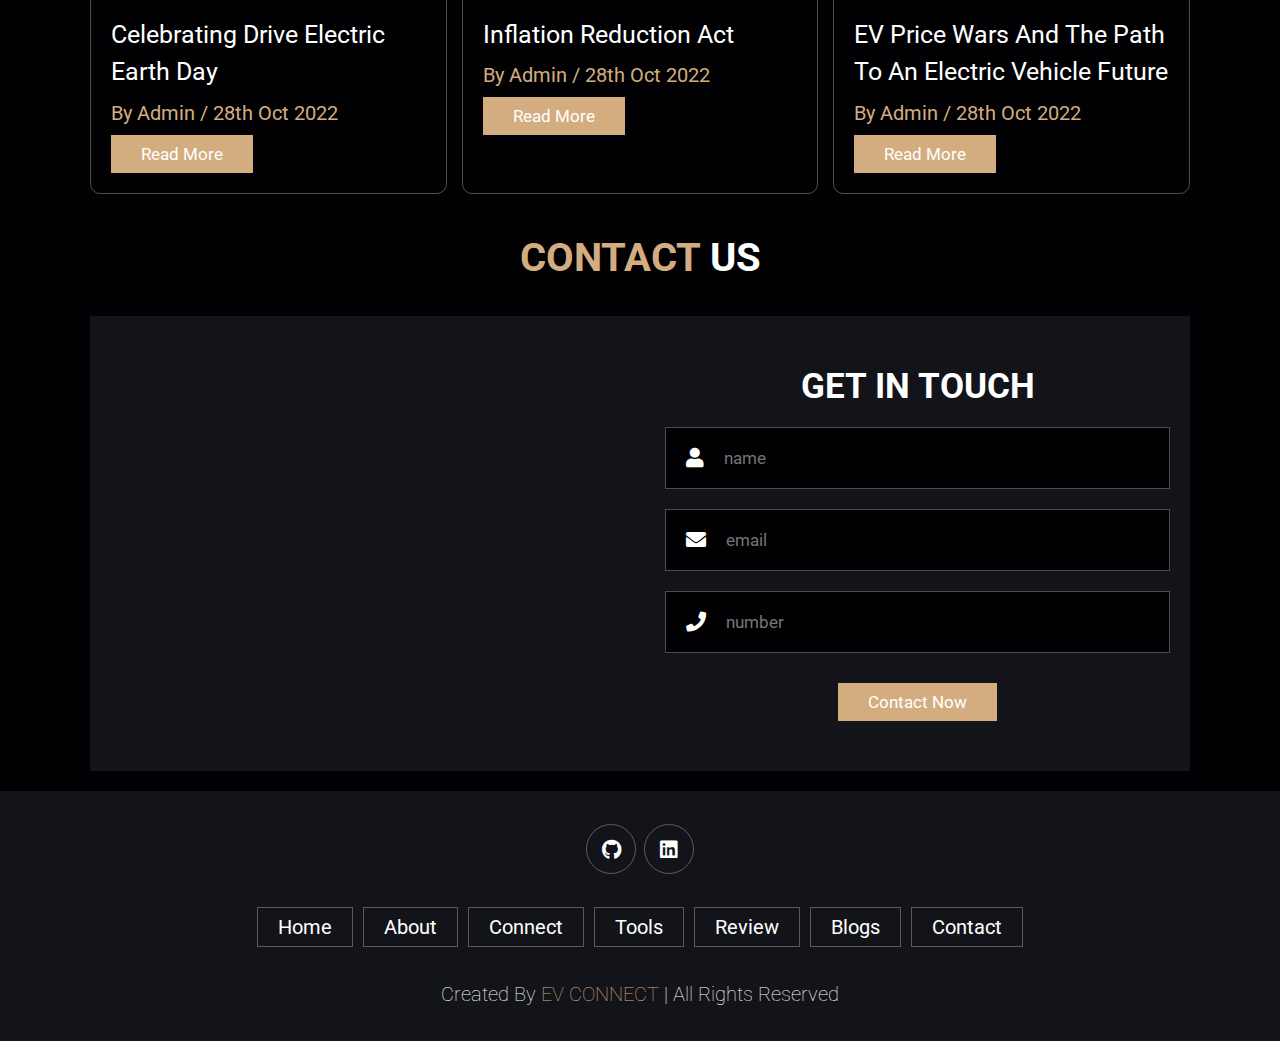
==== commit 5f605bbc: "Add files via upload" ====
--- a/index.html
+++ b/index.html
@@ -10,7 +10,7 @@
     <link rel="stylesheet" href="https://cdnjs.cloudflare.com/ajax/libs/font-awesome/5.15.4/css/all.min.css">
 
     <!-- custom css file link  -->
-    <link rel="stylesheet" href="./hello.css">
+    <link rel="stylesheet" href="css/hello.css">
 
 </head>
 <body>
@@ -20,7 +20,7 @@
 <header class="header">
 
     <a href="#" class="logo">
-        <img src="./photoeee/loogo.png" alt="">
+        <img src="photoeee/loogo.png" alt="">
     </a>
 
     <nav class="navbar">
@@ -45,26 +45,7 @@
         <label for="search-box" class="fas fa-search"></label>
     </div>
 
-    <div class="cart-items-container">
-        <div class="cart-item">
-            <span class="fas fa-times"></span>
-            <img src="./photoeee/bitc.jpeg" alt="">
-            <div class="content">
-                <h3>bitcoin</h3>
-                
-            </div>
-        </div>
-        <div class="cart-item">
-            <span class="fas fa-times"></span>
-            <img src="./photoeee/eth.jpg" alt="">
-            <div class="content">
-                <h3>ethereum</h3>
-               
-            </div>
-        </div>
-        
-        <a href="#" class="btn">checkout now</a>
-    </div>
+    
 
 </header>
 
@@ -154,7 +135,7 @@
     <div class="box-container">
 
         <div class="box">
-            <a id="rex" href="https://goo.gl/maps/BKyL1pz9W5QGH9pNA" target = "_blank" class="btn">Visit</a>
+            <a  href="https://goo.gl/maps/BKyL1pz9W5QGH9pNA" target = "_blank" class="btn">Visit</a>
             <div class="image">
                 <img src="./photoeee/hou2.jpeg" alt="">
             </div>
@@ -166,7 +147,7 @@
         </div>
 
         <div class="box">
-            <a id="rex" href="https://goo.gl/maps/BKyL1pz9W5QGH9pNA" target = "_blank" class="btn">Visit</a>
+            <a  href="emi.html" target = "_blank" class="btn">Visit</a>
             <div class="image">
                 <img src="./photoeee/pp2.jpeg" alt="">
             </div>
@@ -178,7 +159,7 @@
         </div>
 
         <div class="box">
-            <a id="rex" href="https://goo.gl/maps/BKyL1pz9W5QGH9pNA" target = "_blank" class="btn">Visit</a>
+            <a  href="https://ev-database.org/" target = "_blank" class="btn">Visit</a>
             <div class="image">
                 <img src="./photoeee/cc.jpg" alt="">
             </div>
@@ -379,7 +360,7 @@
 
 
 <!-- custom js file link  -->
-<script src="./script.js"></script>
+<script src="js/script.js"></script>
 
 </body>
 </html>--- a/css/hello.css
+++ b/css/hello.css
@@ -0,0 +1,685 @@
+@import url('https://fonts.googleapis.com/css2?family=Roboto:wght@100;300;400;500;700&display=swap');
+
+:root{
+    --main-color:#d3ad7f;
+    --black:#13131a;
+    --bg:#010103;
+    --border:.1rem solid rgba(255,255,255,.3);
+}
+
+*{
+    font-family: 'Roboto', sans-serif;
+    margin:0; padding:0;
+    box-sizing: border-box;
+    outline: none; border:none;
+    text-decoration: none;
+    text-transform: capitalize;
+    transition: .2s linear;
+}
+
+html{
+    font-size: 62.5%;
+    overflow-x: hidden;
+    scroll-padding-top: 9rem;
+    scroll-behavior: smooth;
+}
+
+html::-webkit-scrollbar{
+    width: .8rem;
+}
+
+html::-webkit-scrollbar-track{
+    background: transparent;
+}
+
+html::-webkit-scrollbar-thumb{
+    background: #fff;
+    border-radius: 5rem;
+}
+
+body{
+    background: var(--bg);
+}
+
+section{
+    padding:2rem 7%;
+}
+
+.heading{
+    text-align: center;
+    color:#fff;
+    text-transform: uppercase;
+    padding-bottom: 3.5rem;
+    font-size: 4rem;
+}
+
+.heading span{
+    color:var(--main-color);
+    text-transform: uppercase;
+}
+
+.btn{
+    margin-top: 1rem;
+    display: inline-block;
+    padding:.9rem 3rem;
+    font-size: 1.7rem;
+    color:#fff;
+    background: var(--main-color);
+    cursor: pointer;
+}
+
+.btn:hover{
+    letter-spacing: .2rem;
+}
+
+.header{
+    background: var(--bg);
+    display: flex;
+    align-items: center;
+    justify-content: space-between;
+    padding:1.5rem 7%;
+    border-bottom: var(--border);
+    position: fixed;
+    top:0; left: 0; right: 0;
+    z-index: 1000;
+}
+
+.header .logo img{
+    height: 6rem;
+}
+
+.header .navbar a{
+    margin:0 1rem;
+    font-size: 1.6rem;
+    color:#fff;
+}
+
+.header .navbar a:hover{
+    color:var(--main-color);
+    border-bottom: .1rem solid var(--main-color);
+    padding-bottom: .5rem;
+}
+
+.header .icons div{
+    color:#fff;
+    cursor: pointer;
+    font-size: 2.5rem;
+    margin-left: 2rem;
+}
+
+.header .icons div:hover{
+    color:var(--main-color);
+}
+
+#menu-btn{
+    display: none;
+}
+
+.header .search-form{
+    position: absolute;
+    top:115%; right: 7%;
+    background: #fff;
+    width: 50rem;
+    height: 5rem;
+    display: flex;
+    align-items: center;
+    transform: scaleY(0);
+    transform-origin: top;
+}
+
+.header .search-form.active{
+    transform: scaleY(1);
+}
+
+.header .search-form input{
+    height: 100%;
+    width: 100%;
+    font-size: 1.6rem;
+    color:var(--black);
+    padding:1rem;
+    text-transform: none;
+}
+
+.header .search-form label{
+    cursor: pointer;
+    font-size: 2.2rem;
+    margin-right: 1.5rem;
+    color:var(--black);
+}
+
+.header .search-form label:hover{
+    color:var(--main-color);
+}
+
+.header .cart-items-container{
+    position: absolute;
+    top:100%; right: -100%;
+    height: calc(100vh - 9.5rem);
+    width: 35rem;
+    background: #fff;
+    padding:0 1.5rem;
+}
+
+.header .cart-items-container.active{
+    right: 0;
+}
+
+.header .cart-items-container .cart-item{
+    position: relative;
+    margin:2rem 0;
+    display: flex;
+    align-items: center;
+    gap:1.5rem;
+}
+
+.header .cart-items-container .cart-item .fa-times{
+    position: absolute;
+    top:1rem; right: 1rem;
+    font-size: 2rem;
+    cursor: pointer;
+    color: var(--black);
+}
+
+.header .cart-items-container .cart-item .fa-times:hover{
+    color:var(--main-color);
+}
+
+.header .cart-items-container .cart-item img{
+    height: 7rem;
+}
+
+.header .cart-items-container .cart-item .content h3{
+    font-size: 2rem;
+    color:var(--black);
+    padding-bottom: .5rem;
+}
+
+.header .cart-items-container .cart-item .content .price{
+    font-size: 1.5rem;
+    color:var(--main-color);
+}
+
+.header .cart-items-container .btn{
+    width: 100%;
+    text-align: center;
+}
+
+.home{
+    min-height: 100vh;
+    display: flex;
+    align-items: center;
+    background: url('/img/v.jpg') no-repeat;
+    background-size: cover;
+    background-position: center;
+}
+
+.home .content{
+    max-width: 60rem;
+}
+
+.home .content h3{
+    font-size: 6rem;
+    text-transform: uppercase;
+    color:#fff;
+}
+
+.home .content p{
+    font-size: 2rem;
+    font-weight: lighter;
+    line-height: 1.8;
+    padding:1rem 0;
+    color:#eee;
+}
+
+
+.about .row{
+    display: flex;
+    align-items: center;
+    background:var(--black);
+    flex-wrap: wrap;
+    border-radius: 15px;
+    border-width: 20px;
+    
+}
+
+.about .row .image{
+    flex:1 1 45rem;
+}
+
+.about .row .image img{
+    width: 100%;
+    border-radius: 15px 0 0 15px ;
+}
+.about .row .content{
+    flex:1 1 45rem;
+    padding:2rem;
+}
+
+.about .row .content h3{
+    font-size: 3rem;
+    color:#fff;
+}
+
+.about .row .content p{
+    font-size: 1.6rem;
+    color:#ccc;
+    padding:1rem 0;
+    line-height: 1.8;
+}
+
+.menu .box-container{
+    display: grid;
+    grid-template-columns: repeat(auto-fit, minmax(30rem, 1fr));
+    gap:1.5rem;
+}
+
+.menu .box-container .box{
+    padding:5rem;
+    text-align: center;
+    border:var(--border);    
+}
+
+.menu .box-container .box img{
+    height: 10rem;
+}
+
+.menu .box-container .box h3{
+    color: #fff;
+    font-size: 2rem;
+    padding:1rem 0;
+}
+
+.menu .box-container .box .price{
+    color: #fff;
+    font-size: 2.5rem;
+    padding:.5rem 0;
+}
+
+.menu .box-container .box .price span{
+    font-size: 1.5rem;
+    text-decoration: line-through;
+    font-weight: lighter;
+}
+
+.menu .box-container .box:hover{
+    background:#fff;
+}
+
+.menu .box-container .box:hover > *{
+    color:var(--black);
+}
+
+#ren
+{
+    background-color: green;
+    border-radius: 10px;
+}
+#ren:hover
+{
+    background-color: skyblue;
+    color:darkblue;
+    border-style: double;
+}
+#rex
+{
+    background-color: red;
+    border-radius: 15px;
+}
+#rex:hover
+{
+    background-color: rgb(229, 157, 14);
+    color:black;
+    border-style: double;
+}
+.box
+{
+    border-radius: 10px;
+}
+.box:hover
+{
+    border-style: double;
+    border-width: 15px;
+}
+
+.products .box-container{
+    display: grid;
+    grid-template-columns: repeat(auto-fit, minmax(30rem, 1fr));
+    gap:1.5rem;
+}
+
+.products .box-container .box{
+    text-align: center;
+    border:var(--border);
+    padding: 2rem;
+}
+
+.products .box-container .box .icons a{
+    height: 5rem;
+    width: 5rem;
+    line-height: 5rem;
+    font-size: 2rem;
+    border:var(--border);
+    color:#fff;
+    margin:.3rem;
+}
+
+.products .box-container .box .icons a:hover{
+    background:var(--main-color);
+}
+
+.products .box-container .box .image{
+    padding: 2.5rem 0;
+    border-width: 20px;
+    border-color: aqua;
+    
+}
+
+.products .box-container .box .image img{
+    height: 25rem;
+    border-radius: 10px;
+    
+}
+
+.products .box-container .box .content h3{
+    color:#fff;
+    font-size: 2.5rem;
+}
+
+.products .box-container .box .content .stars{
+    padding: 1.5rem;
+}
+
+.products .box-container .box .content .stars i{
+    font-size: 1.7rem;
+    color: var(--main-color);
+}
+
+.products .box-container .box .content .price{
+    color:#fff;
+    font-size: 2.5rem;
+}
+
+.products .box-container .box .content .price span{
+    text-decoration: line-through;
+    font-weight: lighter;
+    font-size: 1.5rem;
+}
+
+.review .box-container{
+    display: grid;
+    grid-template-columns: repeat(auto-fit, minmax(30rem, 1fr));
+    gap:1.5rem;
+}
+
+.review .box-container .box{
+    border:var(--border);
+    text-align: center;
+    padding:3rem 2rem;
+}
+
+.review .box-container .box p{
+    font-size: 1.5rem;
+    line-height: 1.8;
+    color:#ccc;
+    padding:2rem 0;
+}
+
+.review .box-container .box .user{
+    height: 7rem;
+    width: 7rem;
+    border-radius: 50%;
+    object-fit: cover;
+}
+
+.review .box-container .box h3{
+    padding:1rem 0;
+    font-size: 2rem;
+    color:#fff;
+}
+
+.review .box-container .box .stars i{
+    font-size: 1.5rem;
+    color:var(--main-color);
+}
+
+.contact .row{
+    display: flex;
+    background:var(--black);
+    flex-wrap: wrap;
+    gap:1rem;
+}
+
+.contact .row .map{
+    flex:1 1 45rem;
+    width: 100%;
+    object-fit: cover;
+}
+
+.contact .row form{
+    flex:1 1 45rem;
+    padding:5rem 2rem;
+    text-align: center;
+}
+
+.contact .row form h3{
+    text-transform: uppercase;
+    font-size: 3.5rem;
+    color:#fff;
+}
+
+.contact .row form .inputBox{
+    display: flex;
+    align-items: center;
+    margin-top: 2rem;
+    margin-bottom: 2rem;
+    background:var(--bg);
+    border:var(--border);
+}
+
+.contact .row form .inputBox span{
+    color:#fff;
+    font-size: 2rem;
+    padding-left: 2rem;
+}
+
+.contact .row form .inputBox input{
+    width: 100%;
+    padding:2rem;
+    font-size: 1.7rem;
+    color:#fff;
+    text-transform: none;
+    background:none;
+}
+
+.blogs .box-container{
+    display: grid;
+    grid-template-columns: repeat(auto-fit, minmax(30rem, 1fr));
+    gap:1.5rem;
+}
+
+.blogs .box-container .box{
+    border:var(--border);    
+}
+
+.blogs .box-container .box .image{
+    height: 25rem;
+    overflow:hidden;
+    width: 100%;
+}
+
+.blogs .box-container .box .image img{
+    height: 100%;
+    object-fit: cover;
+    width: 100%;
+}
+
+.blogs .box-container .box:hover .image img{
+    transform: scale(1.2);
+}
+
+.blogs .box-container .box .content{
+    padding:2rem;
+}
+
+.blogs .box-container .box .content .title{
+    font-size: 2.5rem;
+    line-height: 1.5;
+    color:#fff;
+}
+
+.blogs .box-container .box .content .title:hover{
+    color:var(--main-color);
+}
+
+.blogs .box-container .box .content span{
+    color:var(--main-color);
+    display: block;
+    padding-top: 1rem;
+    font-size: 2rem;
+}
+
+.blogs .box-container .box .content p{
+    font-size: 1.6rem;
+    line-height: 1.8;
+    color:#ccc;
+    padding:1rem 0;
+}
+
+.footer{
+    background:var(--black);
+    text-align: center;
+}
+
+.footer .share{
+    padding:1rem 0;
+}
+
+.footer .share a{
+    height: 5rem;
+    width: 5rem;
+    line-height: 5rem;
+    font-size: 2rem;
+    color:#fff;
+    border:var(--border);
+    margin:.3rem;
+    border-radius: 50%;
+}
+
+.footer .share a:hover{
+    background-color: var(--main-color);
+}
+
+.footer .links{
+    display: flex;
+    justify-content: center;
+    flex-wrap: wrap;
+    padding:2rem 0;
+    gap:1rem;
+}
+
+.footer .links a{
+    padding:.7rem 2rem;
+    color:#fff;
+    border:var(--border);
+    font-size: 2rem;
+}
+
+.footer .links a:hover{
+    background:var(--main-color);
+}
+
+.footer .credit{
+    font-size: 2rem;
+    color:#fff;
+    font-weight: lighter;
+    padding:1.5rem;
+}
+
+.footer .credit span{
+    color:var(--main-color);
+}
+
+
+
+
+
+
+
+
+
+
+
+
+
+/* media queries  */
+@media (max-width:991px){
+
+    html{
+        font-size: 55%;
+    }
+
+    .header{
+        padding:1.5rem 2rem;
+    }
+
+    section{
+        padding:2rem;
+    }
+
+}
+
+@media (max-width:768px){
+
+    #menu-btn{
+        display: inline-block;
+    }
+
+    .header .navbar{
+        position: absolute;
+        top:100%; right: -100%;
+        background: #fff;
+        width: 30rem;
+        height: calc(100vh - 9.5rem);
+    }
+
+    .header .navbar.active{
+        right:0;
+    }
+
+    .header .navbar a{
+        color:var(--black);
+        display: block;
+        margin:1.5rem;
+        padding:.5rem;
+        font-size: 2rem;
+    }
+
+    .header .search-form{
+        width: 90%;
+        right: 2rem;
+    }
+
+    .home{
+        background-position: left;
+        justify-content: center;
+        text-align: center;
+    }
+
+    .home .content h3{
+        font-size: 4.5rem;
+    }
+
+    .home .content p{
+        font-size: 1.5rem;
+    }
+
+}
+
+@media (max-width:450px){
+
+    html{
+        font-size: 50%;
+    }
+
+}
+
